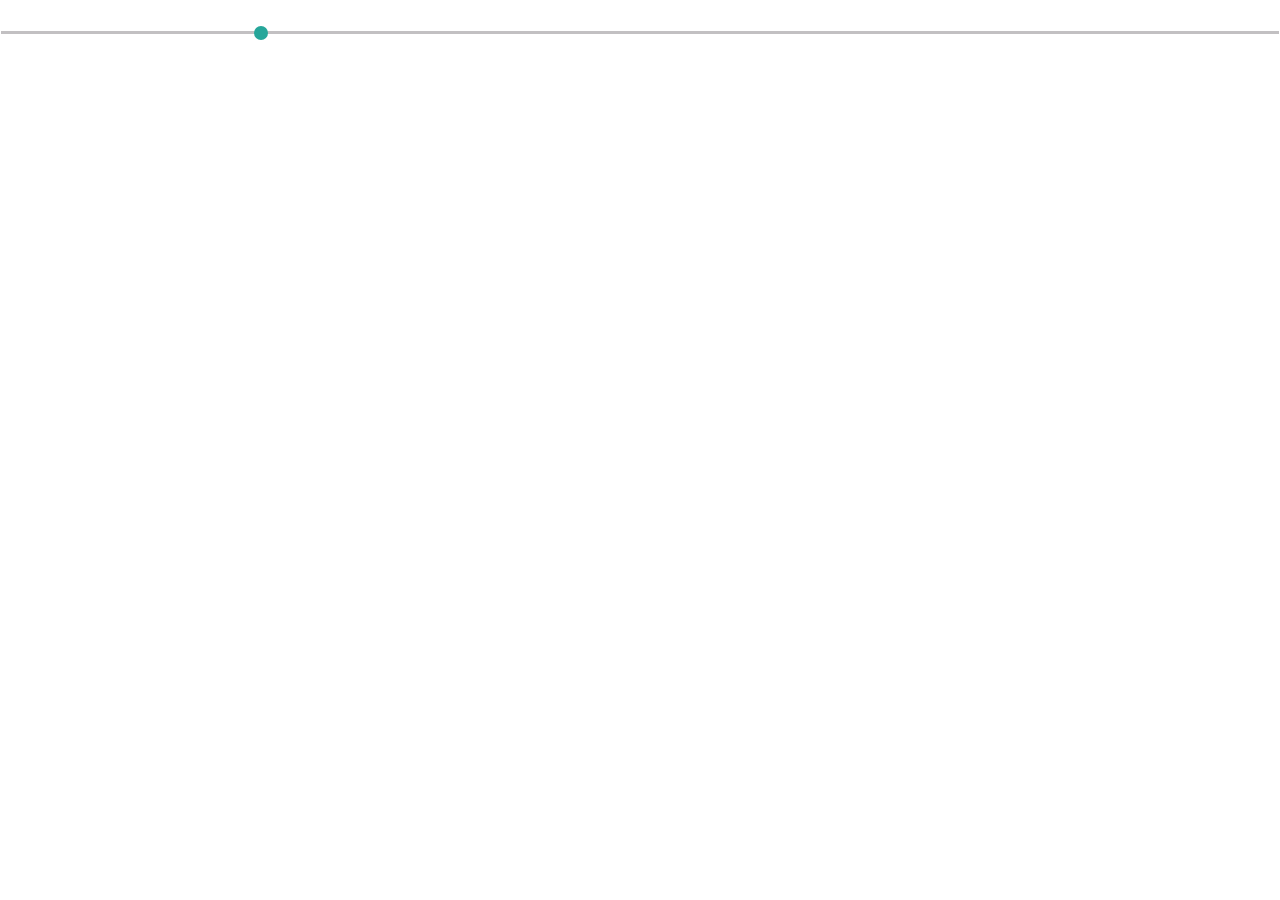
==== 02_chaining.html @ 1cd7da7e "Make an oscillator and a volume control" ====
<!DOCTYPE html>
<html>
  <head>
    <meta charset="utf-8">
    <title>Web Audio API - Chaining</title>

    <link href="http://fonts.googleapis.com/icon?family=Material+Icons" rel="stylesheet">
    <link type="text/css" rel="stylesheet" href="css/materialize.min.css"  media="screen"/>
    <link rel="stylesheet" type="text/css" href="css/style.css" />
  </head>
  <body>
    <form action="#">
      <p class="range-field">
        <input type="range" id="volume" min="0" max="1" step="0.01" value="0.2" />
      </p>
    </form>
    <script type="text/javascript" src="https://code.jquery.com/jquery-2.1.1.min.js"></script>
    <script type="text/javascript" src="js/materialize.min.js"></script>
    <script src="js/02_chaining.js"></script>
  </body>
</html>
---- css/style.css ----
div {
  height: 50px;
  width: 50px;
}
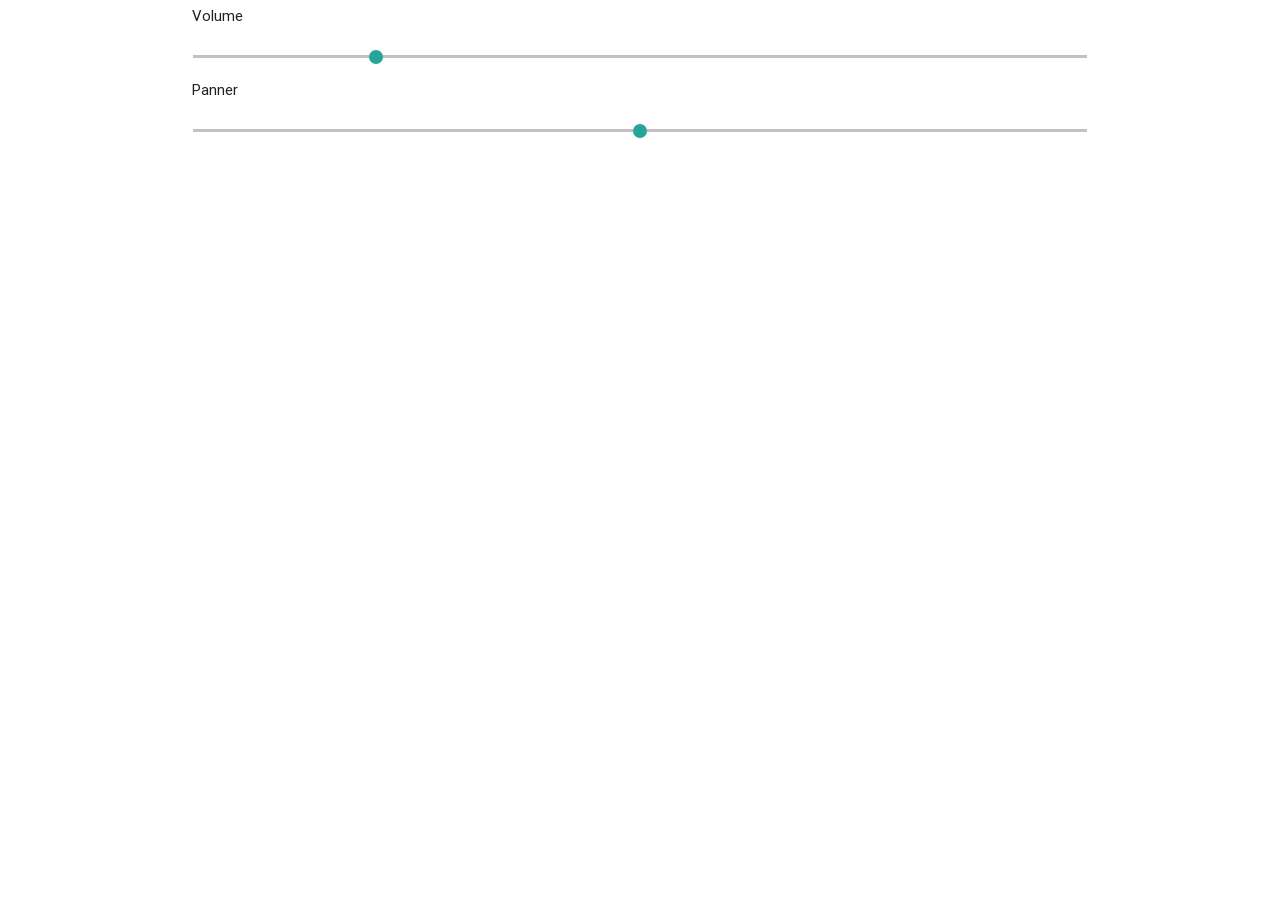
==== commit b68a30b2: "Clean up HTML and add panner" ====
--- a/02_chaining.html
+++ b/02_chaining.html
@@ -3,17 +3,26 @@
   <head>
     <meta charset="utf-8">
     <title>Web Audio API - Chaining</title>
-
     <link href="http://fonts.googleapis.com/icon?family=Material+Icons" rel="stylesheet">
     <link type="text/css" rel="stylesheet" href="css/materialize.min.css"  media="screen"/>
     <link rel="stylesheet" type="text/css" href="css/style.css" />
   </head>
   <body>
-    <form action="#">
-      <p class="range-field">
-        <input type="range" id="volume" min="0" max="1" step="0.01" value="0.2" />
-      </p>
-    </form>
+    <div class="container">
+      <h6>Volume</h6>
+      <form action="#">
+        <p class="range-field">
+          <input type="range" id="volume" min="0" max="1" step="0.01" value="0.2"/>
+        </p>
+      </form>
+      <h6>Panner</h6>
+      <form action="#">
+        <p class="range-field">
+          <input type="range" id="panner" min="-1" max="1" step="0" value="0"/>
+        </p>
+      </form>
+    </div>
+
     <script type="text/javascript" src="https://code.jquery.com/jquery-2.1.1.min.js"></script>
     <script type="text/javascript" src="js/materialize.min.js"></script>
     <script src="js/02_chaining.js"></script>
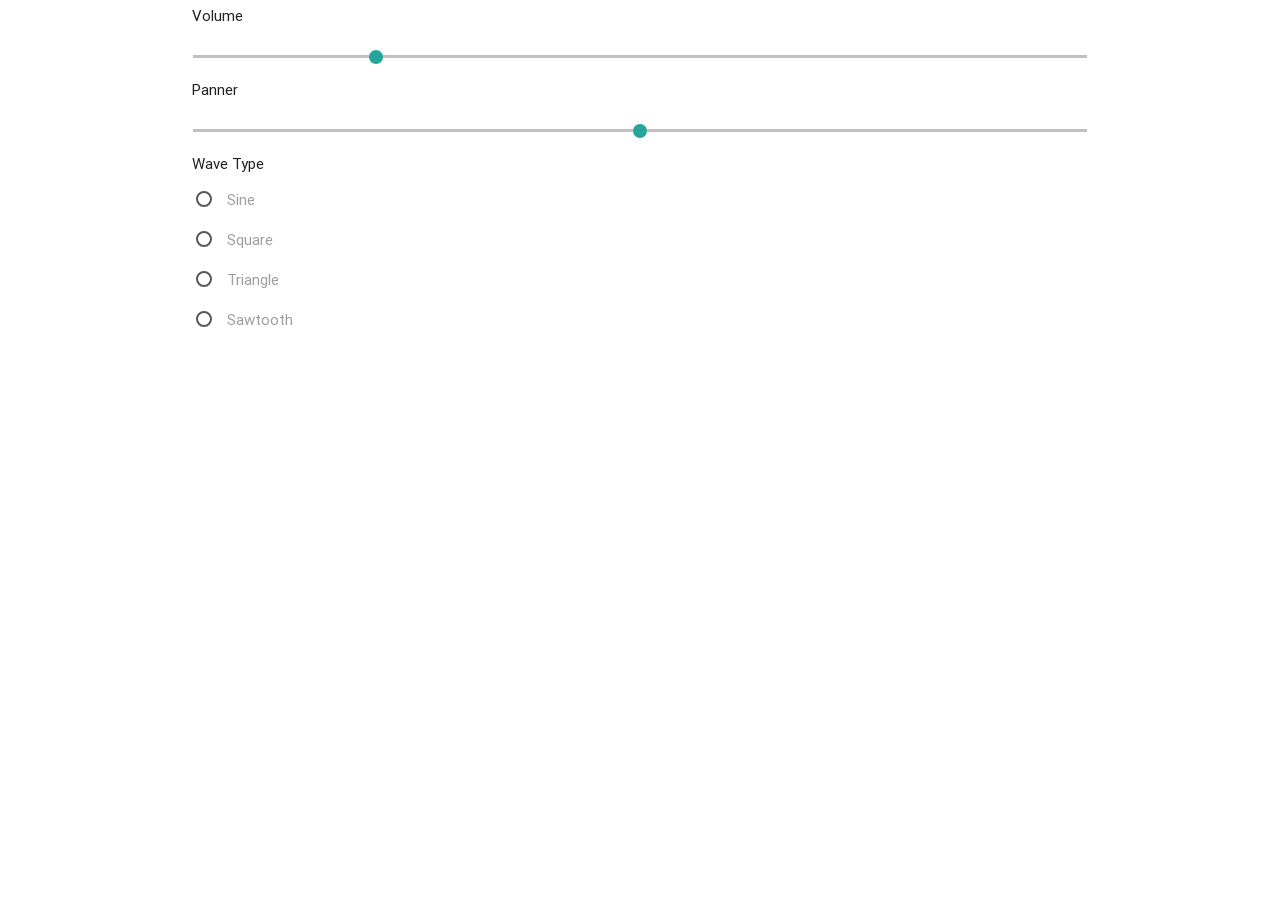
==== commit 955a4a07: "Close #1 Add control for LFO type" ====
--- a/02_chaining.html
+++ b/02_chaining.html
@@ -1,30 +1,57 @@
 <!DOCTYPE html>
 <html>
-  <head>
-    <meta charset="utf-8">
-    <title>Web Audio API - Chaining</title>
-    <link href="http://fonts.googleapis.com/icon?family=Material+Icons" rel="stylesheet">
-    <link type="text/css" rel="stylesheet" href="css/materialize.min.css"  media="screen"/>
-    <link rel="stylesheet" type="text/css" href="css/style.css" />
-  </head>
-  <body>
-    <div class="container">
-      <h6>Volume</h6>
-      <form action="#">
-        <p class="range-field">
-          <input type="range" id="volume" min="0" max="1" step="0.01" value="0.2"/>
-        </p>
-      </form>
-      <h6>Panner</h6>
-      <form action="#">
-        <p class="range-field">
-          <input type="range" id="panner" min="-1" max="1" step="0" value="0"/>
-        </p>
-      </form>
-    </div>
 
-    <script type="text/javascript" src="https://code.jquery.com/jquery-2.1.1.min.js"></script>
-    <script type="text/javascript" src="js/materialize.min.js"></script>
-    <script src="js/02_chaining.js"></script>
-  </body>
+<head>
+  <meta charset="utf-8">
+  <title>Web Audio API - Chaining</title>
+  <link href="http://fonts.googleapis.com/icon?family=Material+Icons" rel="stylesheet">
+  <link type="text/css" rel="stylesheet" href="css/materialize.min.css" media="screen" />
+  <link rel="stylesheet" type="text/css" href="css/style.css" />
+</head>
+
+<body>
+  <div class="container">
+    <h6>Volume</h6>
+    <form action="#">
+      <p class="range-field">
+        <input type="range" id="volume" min="0" max="1" step="0.01" value="0.2" />
+      </p>
+    </form>
+
+    <h6>Panner</h6>
+    <form action="#">
+      <p class="range-field">
+        <input type="range" id="panner" min="-1" max="1" step="0" value="0" />
+      </p>
+    </form>
+
+    <h6>Wave Type</h6>
+    <form action="#" id="wave-type">
+      <p>
+        <input name="wave-type" type="radio" id="sine" />
+        <label for="sine">Sine</label>
+      </p>
+      <p>
+        <input name="wave-type" type="radio" id="square" />
+        <label for="square">Square</label>
+      </p>
+      <p>
+        <input name="wave-type" type="radio" id="triangle" />
+        <label for="triangle">Triangle</label>
+      </p>
+      <p>
+        <input name="wave-type" type="radio" id="sawtooth" />
+        <label for="sawtooth">Sawtooth</label>
+      </p>
+    </form>
+
+
+  </div>
+
+
+  <script type="text/javascript" src="https://code.jquery.com/jquery-2.1.1.min.js"></script>
+  <script type="text/javascript" src="js/materialize.min.js"></script>
+  <script src="js/02_chaining.js"></script>
+</body>
+
 </html>
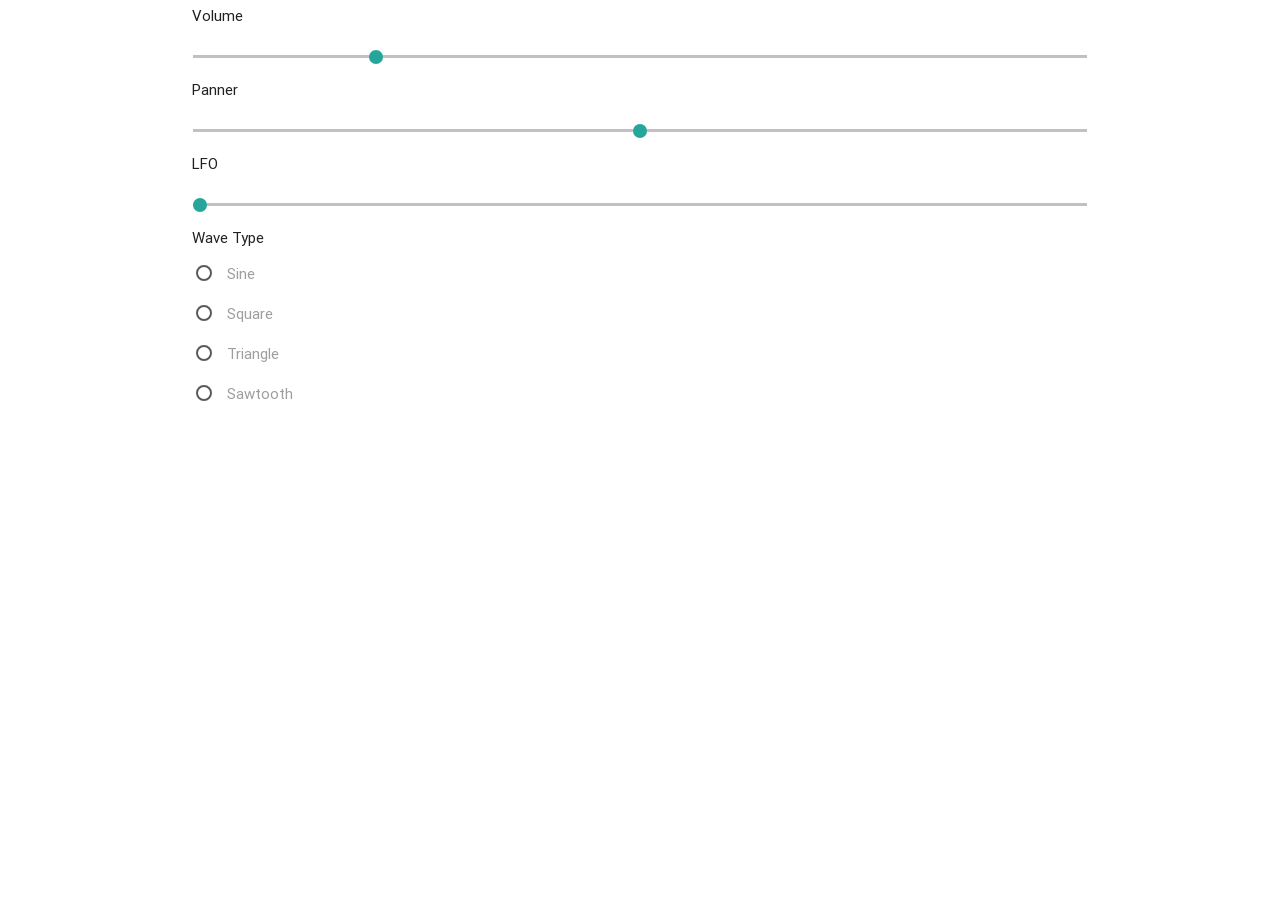
==== commit 536fcbd6: "Close #2 Add control for LFO frequency value" ====
--- a/02_chaining.html
+++ b/02_chaining.html
@@ -22,6 +22,13 @@
     <form action="#">
       <p class="range-field">
         <input type="range" id="panner" min="-1" max="1" step="0" value="0" />
+      </p>
+    </form>
+
+    <h6>LFO</h6>
+    <form action="#">
+      <p class="range-field">
+        <input type="range" id="lfo" min="1" max="15" step="1" value="1" />
       </p>
     </form>
 
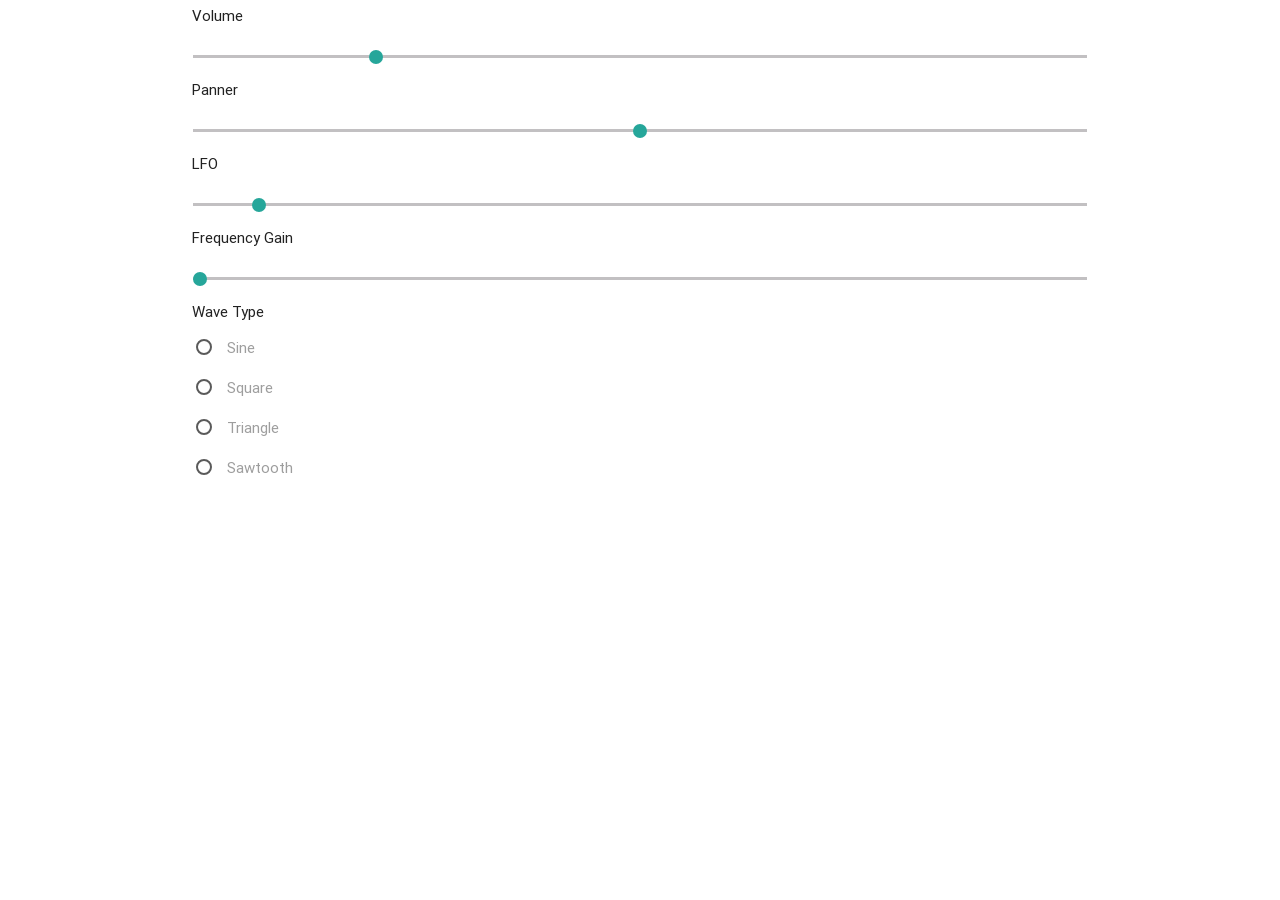
==== commit cd69510d: "Close #3 Add control for frequency gain value" ====
--- a/02_chaining.html
+++ b/02_chaining.html
@@ -28,7 +28,14 @@
     <h6>LFO</h6>
     <form action="#">
       <p class="range-field">
-        <input type="range" id="lfo" min="1" max="15" step="1" value="1" />
+        <input type="range" id="lfo" min="0" max="15" step="1" value="1" />
+      </p>
+    </form>
+
+    <h6>Frequency Gain</h6>
+    <form action="#">
+      <p class="range-field">
+        <input type="range" id="freq-gain" min="100" max="500" step="1" value="100" />
       </p>
     </form>
 
@@ -51,8 +58,6 @@
         <label for="sawtooth">Sawtooth</label>
       </p>
     </form>
-
-
   </div>
 
 
